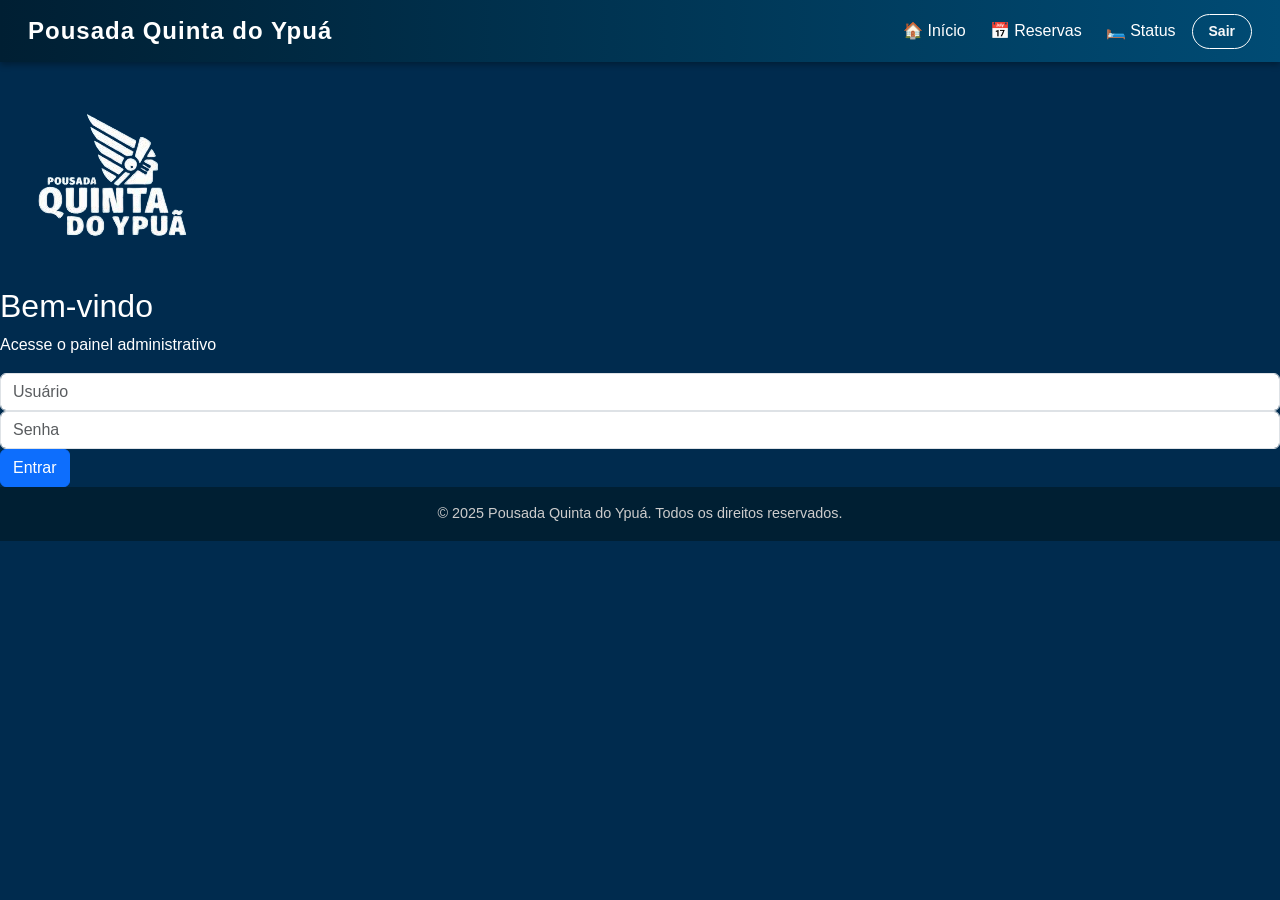
==== QuintaYpua/wwwroot/index.html @ 8efe4acd "Index" ====
<!DOCTYPE html>
<html lang="pt-br">
<head>
  <meta charset="UTF-8" />
  <meta name="viewport" content="width=device-width, initial-scale=1.0" />
  <title>Login - Quinta do Ypuá</title>

  <!-- Bootstrap CSS -->
  <link rel="stylesheet" href="https://cdn.jsdelivr.net/npm/bootstrap@5.3.3/dist/css/bootstrap.min.css" />
  <!-- Estilo personalizado -->
  <link rel="stylesheet" href="css/style.css" />
</head>
<body>

  <!-- Navbar estilizada -->
  <nav class="navbar navbar-expand-lg custom-navbar px-3">
  <div class="container-fluid">
    <a class="navbar-brand fw-bold" href="index.html">Pousada Quinta do Ypuá</a>
    <button class="navbar-toggler" type="button" data-bs-toggle="collapse" data-bs-target="#navbarContent">
      <span class="navbar-toggler-icon"></span>
    </button>

    <div class="collapse navbar-collapse justify-content-end" id="navbarContent">
      <ul class="navbar-nav mb-2 mb-lg-0 align-items-center gap-2">
        <li class="nav-item">
          <a class="nav-link" href="index.html">🏠 Início</a>
        </li>
        <li class="nav-item">
          <a class="nav-link" href="reservas.html">📅 Reservas</a>
        </li>
        <li class="nav-item">
          <a class="nav-link" href="status.html">🛏️ Status</a>
        </li>
        <li class="nav-item">
          <a class="btn btn-outline-light btn-sm" href="index.html">Sair</a>
        </li>
      </ul>
    </div>
  </div>
</nav>


  <!-- Conteúdo principal -->
  <main>
    <div class="login-box">
      <img src="img/quinta-removebg-preview.png" alt="Logo da Pousada" class="logo" />
      <h2>Bem-vindo</h2>
      <p class="subtitle">Acesse o painel administrativo</p>
      <form id="loginForm">
        <input type="text" id="login" class="form-control" placeholder="Usuário" required />
        <input type="password" id="senha" class="form-control" placeholder="Senha" required />
        <button type="submit" class="btn btn-primary">Entrar</button>
      </form>
    </div>
  </main>

  <!-- Rodapé -->
  <footer>
    &copy; 2025 Pousada Quinta do Ypuá. Todos os direitos reservados.
  </footer>

  <!-- Scripts -->
  <script src="https://cdn.jsdelivr.net/npm/bootstrap@5.3.3/dist/js/bootstrap.bundle.min.js"></script>
  <script>
    document.getElementById('loginForm').addEventListener('submit', function(e) {
      e.preventDefault();
      const login = document.getElementById('login').value.trim();
      const senha = document.getElementById('senha').value.trim();

      if (login === 'admin' && senha === '123') {
        window.location.href = 'home.html';
      } else {
        alert('Login inválido. Tente novamente.');
      }
    });
  </script>
</body>
</html>
---- QuintaYpua/wwwroot/css/style.css ----
/* Reset e base */
* {
  margin: 0;
  padding: 0;
  box-sizing: border-box;
}

body {
  font-family: 'Segoe UI', sans-serif;
  background-color: #002b4e;
  color: white;
  display: flex;
  flex-direction: column;
  min-height: 100vh;
}

/* Navbar personalizada com gradiente */
.custom-navbar {
  background: linear-gradient(90deg, #001f33 0%, #004b74 100%);
  box-shadow: 0 3px 6px rgba(0, 0, 0, 0.3);
}

.custom-navbar .navbar-brand {
  font-size: 1.5rem;
  color: #ffffff !important;
  letter-spacing: 1px;
  transition: color 0.3s ease;
}

.custom-navbar .navbar-brand:hover {
  color: #66ccff !important;
}

.custom-navbar .nav-link {
  color: #ffffff !important;
  font-weight: 500;
  padding: 0.5rem 1rem;
  transition: background 0.3s, color 0.3s;
  border-radius: 8px;
}

.custom-navbar .nav-link:hover,
.custom-navbar .nav-link.active {
  background-color: rgba(255, 255, 255, 0.1);
  color: #66ccff !important;
}

.custom-navbar .btn-outline-light {
  border: 1px solid #ffffff;
  padding: 6px 16px;
  font-weight: bold;
  transition: 0.3s;
  border-radius: 25px;
}

.custom-navbar .btn-outline-light:hover {
  background-color: #ffffff;
  color: #003f6b;
}

/* Ajusta main para usar mais largura e ficar colado ao topo */
main.container {
  margin-top: 1rem !important;
  max-width: 100% !important;
  padding-left: 2rem;
  padding-right: 2rem;
  flex: 1 0 auto;
}

/* Ajusta o container flex do título para espaçamento maior */
main > div.d-flex {
  margin-bottom: 1.5rem !important;
  gap: 1rem;
  flex-wrap: nowrap;
  align-items: center;
  justify-content: space-between;
}

/* Expande a tabela para usar largura máxima e adiciona scroll horizontal se necessário */
.table-responsive {
  width: 100%;
  overflow-x: auto;
  box-shadow: 0 0 10px rgba(0,0,0,0.3);
  border-radius: 8px;
  background-color: #003f6b;
}

/* Ajusta largura mínima da tabela para expandir */
table.table {
  min-width: 900px; /* garante que a tabela tenha largura mínima para ficar legível */
}

/* Cabeçalho tabela */
thead.table-light {
  background-color: #cfd8dc !important;
  color: #003f6b !important;
}

/* Linhas da tabela */
tbody tr:hover {
  background-color: rgba(102, 204, 255, 0.15);
}

/* Rodapé */
footer {
  background-color: #001f33;
  color: #ccc;
  text-align: center;
  padding: 1rem;
  font-size: 0.9rem;
  flex-shrink: 0;
}

/* Responsividade para navbar e main */
@media (max-width: 768px) {
  main > div.d-flex {
    flex-wrap: wrap;
    justify-content: center;
    gap: 0.5rem;
  }

  .custom-navbar .nav-link {
    padding: 0.25rem 0.5rem;
  }
}
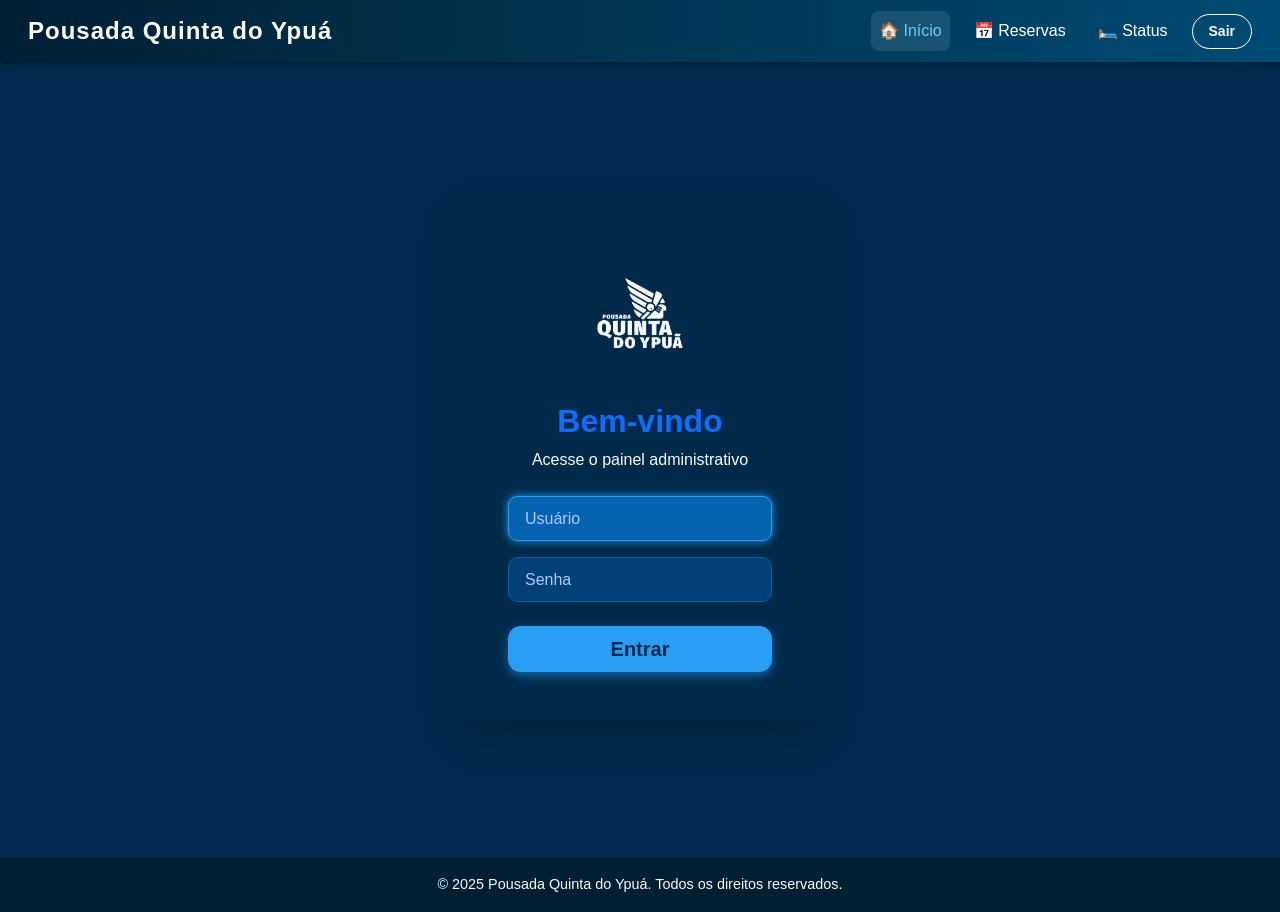
==== commit ec4c6e01: "Reservas" ====
--- a/QuintaYpua/wwwroot/index.html
+++ b/QuintaYpua/wwwroot/index.html
@@ -2,7 +2,7 @@
 <html lang="pt-br">
 <head>
   <meta charset="UTF-8" />
-  <meta name="viewport" content="width=device-width, initial-scale=1.0" />
+  <meta name="viewport" content="width=device-width, initial-scale=1" />
   <title>Login - Quinta do Ypuá</title>
 
   <!-- Bootstrap CSS -->
@@ -14,48 +14,47 @@
 
   <!-- Navbar estilizada -->
   <nav class="navbar navbar-expand-lg custom-navbar px-3">
-  <div class="container-fluid">
-    <a class="navbar-brand fw-bold" href="index.html">Pousada Quinta do Ypuá</a>
-    <button class="navbar-toggler" type="button" data-bs-toggle="collapse" data-bs-target="#navbarContent">
-      <span class="navbar-toggler-icon"></span>
-    </button>
+    <div class="container-fluid">
+      <a class="navbar-brand fw-bold" href="index.html">Pousada Quinta do Ypuá</a>
+      <button class="navbar-toggler" type="button" data-bs-toggle="collapse" data-bs-target="#navbarContent">
+        <span class="navbar-toggler-icon"></span>
+      </button>
 
-    <div class="collapse navbar-collapse justify-content-end" id="navbarContent">
-      <ul class="navbar-nav mb-2 mb-lg-0 align-items-center gap-2">
-        <li class="nav-item">
-          <a class="nav-link" href="index.html">🏠 Início</a>
-        </li>
-        <li class="nav-item">
-          <a class="nav-link" href="reservas.html">📅 Reservas</a>
-        </li>
-        <li class="nav-item">
-          <a class="nav-link" href="status.html">🛏️ Status</a>
-        </li>
-        <li class="nav-item">
-          <a class="btn btn-outline-light btn-sm" href="index.html">Sair</a>
-        </li>
-      </ul>
+      <div class="collapse navbar-collapse justify-content-end" id="navbarContent">
+        <ul class="navbar-nav mb-2 mb-lg-0 align-items-center gap-3">
+          <li class="nav-item">
+            <a class="nav-link active" href="index.html">🏠 Início</a>
+          </li>
+          <li class="nav-item">
+            <a class="nav-link" href="reservas.html">📅 Reservas</a>
+          </li>
+          <li class="nav-item">
+            <a class="nav-link" href="status.html">🛏️ Status</a>
+          </li>
+          <li class="nav-item">
+            <a class="btn btn-outline-light btn-sm" href="index.html">Sair</a>
+          </li>
+        </ul>
+      </div>
     </div>
-  </div>
-</nav>
-
+  </nav>
 
   <!-- Conteúdo principal -->
-  <main>
-    <div class="login-box">
-      <img src="img/quinta-removebg-preview.png" alt="Logo da Pousada" class="logo" />
-      <h2>Bem-vindo</h2>
-      <p class="subtitle">Acesse o painel administrativo</p>
-      <form id="loginForm">
-        <input type="text" id="login" class="form-control" placeholder="Usuário" required />
-        <input type="password" id="senha" class="form-control" placeholder="Senha" required />
-        <button type="submit" class="btn btn-primary">Entrar</button>
+  <main class="d-flex justify-content-center align-items-center flex-grow-1 bg-login-gradient">
+    <div class="login-box p-4 p-md-5 rounded-4 shadow-lg text-center">
+      <img src="img/quinta-removebg-preview.png" alt="Logo da Pousada" class="logo mb-4 mx-auto" style="max-width: 130px;" />
+      <h2 class="mb-2 fw-bold text-primary">Bem-vindo</h2>
+      <p class="subtitle mb-4 text-light fs-6">Acesse o painel administrativo</p>
+      <form id="loginForm" class="mx-auto" style="max-width: 320px;">
+        <input type="text" id="login" class="form-control mb-3" placeholder="Usuário" required autofocus />
+        <input type="password" id="senha" class="form-control mb-4" placeholder="Senha" required />
+        <button type="submit" class="btn btn-primary w-100 fw-semibold py-2 fs-5">Entrar</button>
       </form>
     </div>
   </main>
 
   <!-- Rodapé -->
-  <footer>
+  <footer class="text-center text-light py-3" style="background-color: #001f33;">
     &copy; 2025 Pousada Quinta do Ypuá. Todos os direitos reservados.
   </footer>
 
@@ -68,7 +67,7 @@
       const senha = document.getElementById('senha').value.trim();
 
       if (login === 'admin' && senha === '123') {
-        window.location.href = 'home.html';
+        window.location.href = 'reservas.html';
       } else {
         alert('Login inválido. Tente novamente.');
       }
--- a/QuintaYpua/wwwroot/css/style.css
+++ b/QuintaYpua/wwwroot/css/style.css
@@ -1,4 +1,4 @@
-/* Reset e base */
+/* RESET E BASE */
 * {
   margin: 0;
   padding: 0;
@@ -9,12 +9,12 @@
   font-family: 'Segoe UI', sans-serif;
   background-color: #002b4e;
   color: white;
+  min-height: 100vh;
   display: flex;
   flex-direction: column;
-  min-height: 100vh;
-}
-
-/* Navbar personalizada com gradiente */
+}
+
+/* NAVBAR */
 .custom-navbar {
   background: linear-gradient(90deg, #001f33 0%, #004b74 100%);
   box-shadow: 0 3px 6px rgba(0, 0, 0, 0.3);
@@ -54,54 +54,12 @@
 }
 
 .custom-navbar .btn-outline-light:hover {
-  background-color: #ffffff;
+  background-color: #003f6b;
   color: #003f6b;
-}
-
-/* Ajusta main para usar mais largura e ficar colado ao topo */
-main.container {
-  margin-top: 1rem !important;
-  max-width: 100% !important;
-  padding-left: 2rem;
-  padding-right: 2rem;
-  flex: 1 0 auto;
-}
-
-/* Ajusta o container flex do título para espaçamento maior */
-main > div.d-flex {
-  margin-bottom: 1.5rem !important;
-  gap: 1rem;
-  flex-wrap: nowrap;
-  align-items: center;
-  justify-content: space-between;
-}
-
-/* Expande a tabela para usar largura máxima e adiciona scroll horizontal se necessário */
-.table-responsive {
-  width: 100%;
-  overflow-x: auto;
-  box-shadow: 0 0 10px rgba(0,0,0,0.3);
-  border-radius: 8px;
-  background-color: #003f6b;
-}
-
-/* Ajusta largura mínima da tabela para expandir */
-table.table {
-  min-width: 900px; /* garante que a tabela tenha largura mínima para ficar legível */
-}
-
-/* Cabeçalho tabela */
-thead.table-light {
-  background-color: #cfd8dc !important;
-  color: #003f6b !important;
-}
-
-/* Linhas da tabela */
-tbody tr:hover {
-  background-color: rgba(102, 204, 255, 0.15);
-}
-
-/* Rodapé */
+  background: #ffffff;
+}
+
+/* RODAPÉ */
 footer {
   background-color: #001f33;
   color: #ccc;
@@ -111,15 +69,185 @@
   flex-shrink: 0;
 }
 
-/* Responsividade para navbar e main */
-@media (max-width: 768px) {
-  main > div.d-flex {
-    flex-wrap: wrap;
-    justify-content: center;
-    gap: 0.5rem;
-  }
-
-  .custom-navbar .nav-link {
-    padding: 0.25rem 0.5rem;
-  }
-}
+/* === LOGIN === */
+.bg-login-gradient {
+  background: linear-gradient(135deg, #003f6b 0%);
+  min-height: calc(100vh - 56px - 48px); /* Altura total menos navbar e footer */
+  display: flex;
+  justify-content: center;
+  align-items: center;
+  padding: 1rem;
+}
+
+.login-box {
+  background-color: #012a4a; /* Azul petróleo escuro */
+  padding: 2.5rem 3rem;
+  border-radius: 1rem;
+  box-shadow: 0 8px 24px rgba(0, 0, 0, 0.7);
+  max-width: 360px;
+  width: 100%;
+  color: #e1eaff;
+  text-align: center;
+}
+
+.login-box .logo {
+  margin-bottom: 1.5rem;
+  max-width: 130px;
+  filter: none;
+}
+
+.login-box h2 {
+  color: #5bc0f8; /* Azul claro */
+  margin-bottom: 0.5rem;
+  font-weight: 700;
+}
+
+.login-box .subtitle {
+  color: #a9c7f7;
+  margin-bottom: 1.5rem;
+  font-size: 1rem;
+}
+
+.login-box input.form-control {
+  background-color: #034078; /* Azul médio */
+  border: 1px solid #0563af; /* borda suave azul */
+  color: #d6e9ff;
+  padding: 0.6rem 1rem;
+  border-radius: 0.6rem;
+  margin-bottom: 1.25rem;
+  transition: background-color 0.3s ease, border-color 0.3s ease;
+}
+
+.login-box input.form-control::placeholder {
+  color: #b0c7ff;
+}
+
+.login-box input.form-control:focus {
+  background-color: #0563af; /* Azul mais claro */
+  border-color: #2a9df4;
+  color: #fff;
+  outline: none;
+  box-shadow: 0 0 8px #2a9df4;
+}
+
+.login-box button.btn-primary {
+  background-color: #2a9df4; /* azul claro vibrante */
+  border: none;
+  font-weight: 600;
+  font-size: 1.15rem;
+  padding: 0.6rem 0;
+  border-radius: 0.8rem;
+  transition: background-color 0.3s ease, box-shadow 0.3s ease;
+  color: #012a4a; /* texto escuro para contraste */
+  width: 100%;
+  box-shadow: 0 4px 10px rgba(42, 157, 244, 0.5);
+}
+
+.login-box button.btn-primary:hover {
+  background-color: #1c7ed6; /* azul forte no hover */
+  color: #d0e8ff;
+  box-shadow: 0 6px 14px rgba(28, 126, 214, 0.7);
+}
+
+
+/* === RESERVAS === */
+main.container-fluid {
+  flex: 1;
+  display: flex;
+  flex-direction: column;
+  height: 100%;
+  padding: 2rem;
+  background-color: transparent;
+}
+
+h1 {
+  font-size: 2.5rem;
+  font-weight: 700;
+  color: #ffffff;
+  margin-bottom: 2rem;
+  text-align: center;
+  text-shadow: 1px 1px 4px rgba(0, 0, 0, 0.6);
+}
+
+/* filtros */
+.filtros input,
+.filtros select {
+  border-radius: 10px;
+  padding: 10px;
+  border: none;
+  outline: none;
+  width: 100%;
+  max-width: 100%;
+  box-sizing: border-box;
+  font-size: 1rem;
+}
+
+/* container da tabela */
+.table-container {
+  background-color: #003f6b;
+  border-radius: 15px;
+  padding: 1rem;
+  box-shadow: 0 0 15px rgba(0, 0, 0, 0.3);
+  flex-grow: 1;
+  overflow-x: auto;
+}
+
+.table thead th {
+  background: linear-gradient(90deg, #001f33 0%, #004b74 100%);
+  color: #ffffff;
+  text-align: center;
+  font-size: 1.05rem;
+  white-space: nowrap;
+}
+
+.table tbody td {
+  text-align: center;
+  vertical-align: middle;
+  white-space: nowrap;
+}
+
+.table-hover tbody tr:hover {
+  background-color: rgba(255, 255, 255, 0.05);
+}
+
+/* badges */
+.badge {
+  font-size: 0.85rem;
+  padding: 0.4em 0.8em;
+  border-radius: 20px;
+  font-weight: 600;
+}
+
+.badge.bg-success {
+  background-color: #28a745 !important;
+}
+
+.badge.bg-warning {
+  background-color: #ffc107 !important;
+  color: #212529 !important;
+}
+
+.badge.bg-danger {
+  background-color: #dc3545 !important;
+}
+
+.badge.bg-primary {
+  background-color: #007bff !important;
+}
+
+/* botões */
+.btn-light {
+  background-color: #66ccff;
+  color: #003f6b;
+  font-weight: 600;
+  border: none;
+  border-radius: 25px;
+  transition: background-color 0.3s ease;
+  padding: 0.3rem 1rem;
+  font-size: 0.9rem;
+}
+
+.btn-light:hover {
+  background-color: #004b74;
+  color: white;
+}
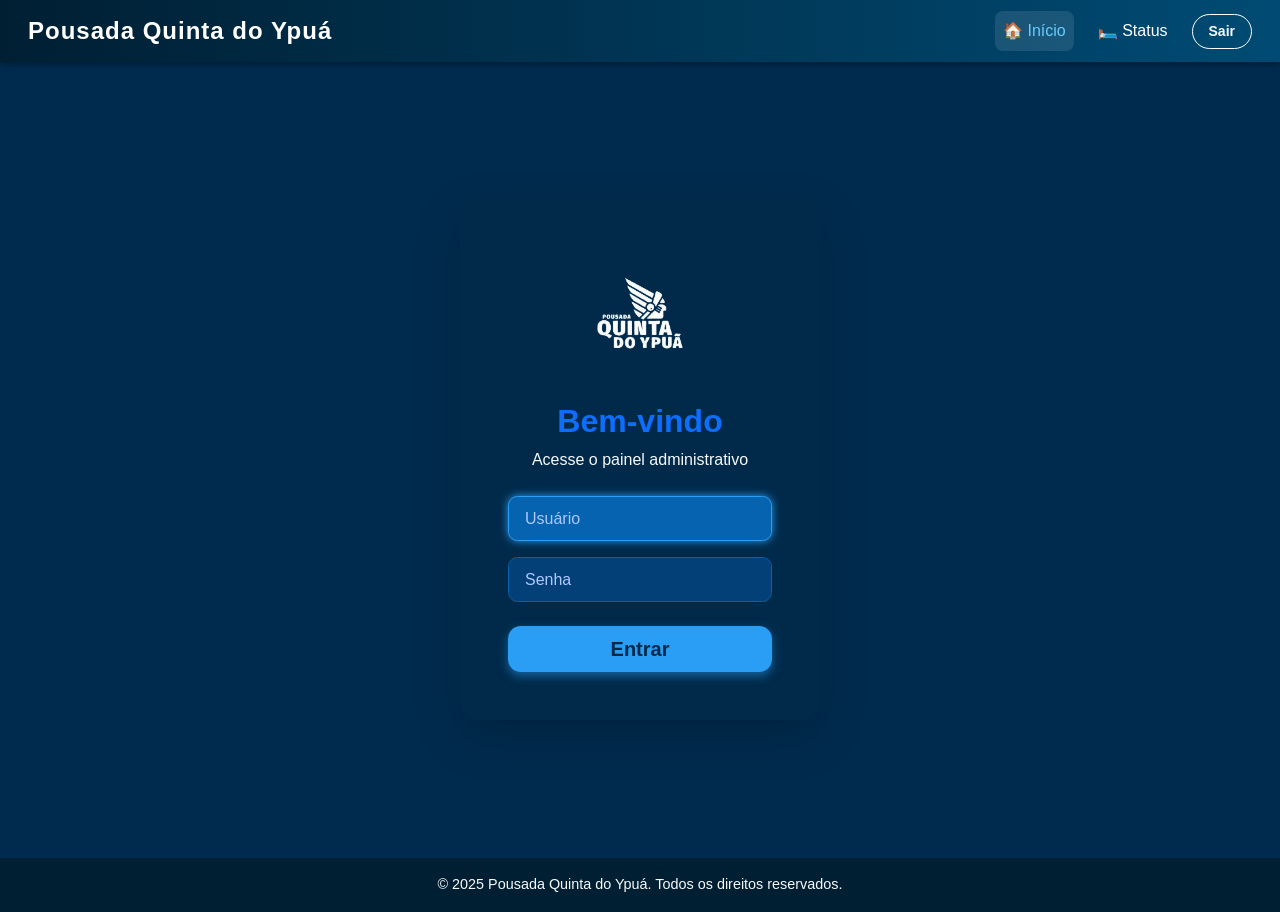
==== commit 68ecf054: "Paginas" ====
--- a/QuintaYpua/wwwroot/index.html
+++ b/QuintaYpua/wwwroot/index.html
@@ -24,9 +24,6 @@
         <ul class="navbar-nav mb-2 mb-lg-0 align-items-center gap-3">
           <li class="nav-item">
             <a class="nav-link active" href="index.html">🏠 Início</a>
-          </li>
-          <li class="nav-item">
-            <a class="nav-link" href="reservas.html">📅 Reservas</a>
           </li>
           <li class="nav-item">
             <a class="nav-link" href="status.html">🛏️ Status</a>
--- a/QuintaYpua/wwwroot/css/style.css
+++ b/QuintaYpua/wwwroot/css/style.css
@@ -72,7 +72,7 @@
 /* === LOGIN === */
 .bg-login-gradient {
   background: linear-gradient(135deg, #003f6b 0%);
-  min-height: calc(100vh - 56px - 48px); /* Altura total menos navbar e footer */
+  min-height: calc(100vh - 56px - 48px);
   display: flex;
   justify-content: center;
   align-items: center;
@@ -80,7 +80,7 @@
 }
 
 .login-box {
-  background-color: #012a4a; /* Azul petróleo escuro */
+  background-color: #012a4a;
   padding: 2.5rem 3rem;
   border-radius: 1rem;
   box-shadow: 0 8px 24px rgba(0, 0, 0, 0.7);
@@ -97,7 +97,7 @@
 }
 
 .login-box h2 {
-  color: #5bc0f8; /* Azul claro */
+  color: #5bc0f8;
   margin-bottom: 0.5rem;
   font-weight: 700;
 }
@@ -109,8 +109,8 @@
 }
 
 .login-box input.form-control {
-  background-color: #034078; /* Azul médio */
-  border: 1px solid #0563af; /* borda suave azul */
+  background-color: #034078;
+  border: 1px solid #0563af;
   color: #d6e9ff;
   padding: 0.6rem 1rem;
   border-radius: 0.6rem;
@@ -123,7 +123,7 @@
 }
 
 .login-box input.form-control:focus {
-  background-color: #0563af; /* Azul mais claro */
+  background-color: #0563af;
   border-color: #2a9df4;
   color: #fff;
   outline: none;
@@ -131,24 +131,23 @@
 }
 
 .login-box button.btn-primary {
-  background-color: #2a9df4; /* azul claro vibrante */
+  background-color: #2a9df4;
   border: none;
   font-weight: 600;
   font-size: 1.15rem;
   padding: 0.6rem 0;
   border-radius: 0.8rem;
   transition: background-color 0.3s ease, box-shadow 0.3s ease;
-  color: #012a4a; /* texto escuro para contraste */
+  color: #012a4a;
   width: 100%;
   box-shadow: 0 4px 10px rgba(42, 157, 244, 0.5);
 }
 
 .login-box button.btn-primary:hover {
-  background-color: #1c7ed6; /* azul forte no hover */
+  background-color: #1c7ed6;
   color: #d0e8ff;
   box-shadow: 0 6px 14px rgba(28, 126, 214, 0.7);
 }
-
 
 /* === RESERVAS === */
 main.container-fluid {
@@ -177,9 +176,13 @@
   border: none;
   outline: none;
   width: 100%;
-  max-width: 100%;
-  box-sizing: border-box;
   font-size: 1rem;
+  background-color: #034078;
+  color: #fff;
+}
+
+.filtros input::placeholder {
+  color: #b8d7ff;
 }
 
 /* container da tabela */
@@ -251,3 +254,40 @@
   background-color: #004b74;
   color: white;
 }
+
+/* === MODAIS === */
+.modal-content {
+  border-radius: 12px;
+  border: none;
+}
+
+.modal-header {
+  background-color: #012a4a;
+  border-bottom: 1px solid #00567d;
+}
+
+.modal-body {
+  background-color: #002b4e;
+}
+
+.modal-footer {
+  background-color: #012a4a;
+  border-top: 1px solid #00567d;
+}
+
+.list-group-item {
+  background-color: #002b4e;
+  color: #fff;
+  border: 1px solid #014a74;
+}
+
+/* responsividade */
+@media (max-width: 576px) {
+  h1 {
+    font-size: 1.8rem;
+  }
+
+  .login-box {
+    padding: 2rem;
+  }
+}
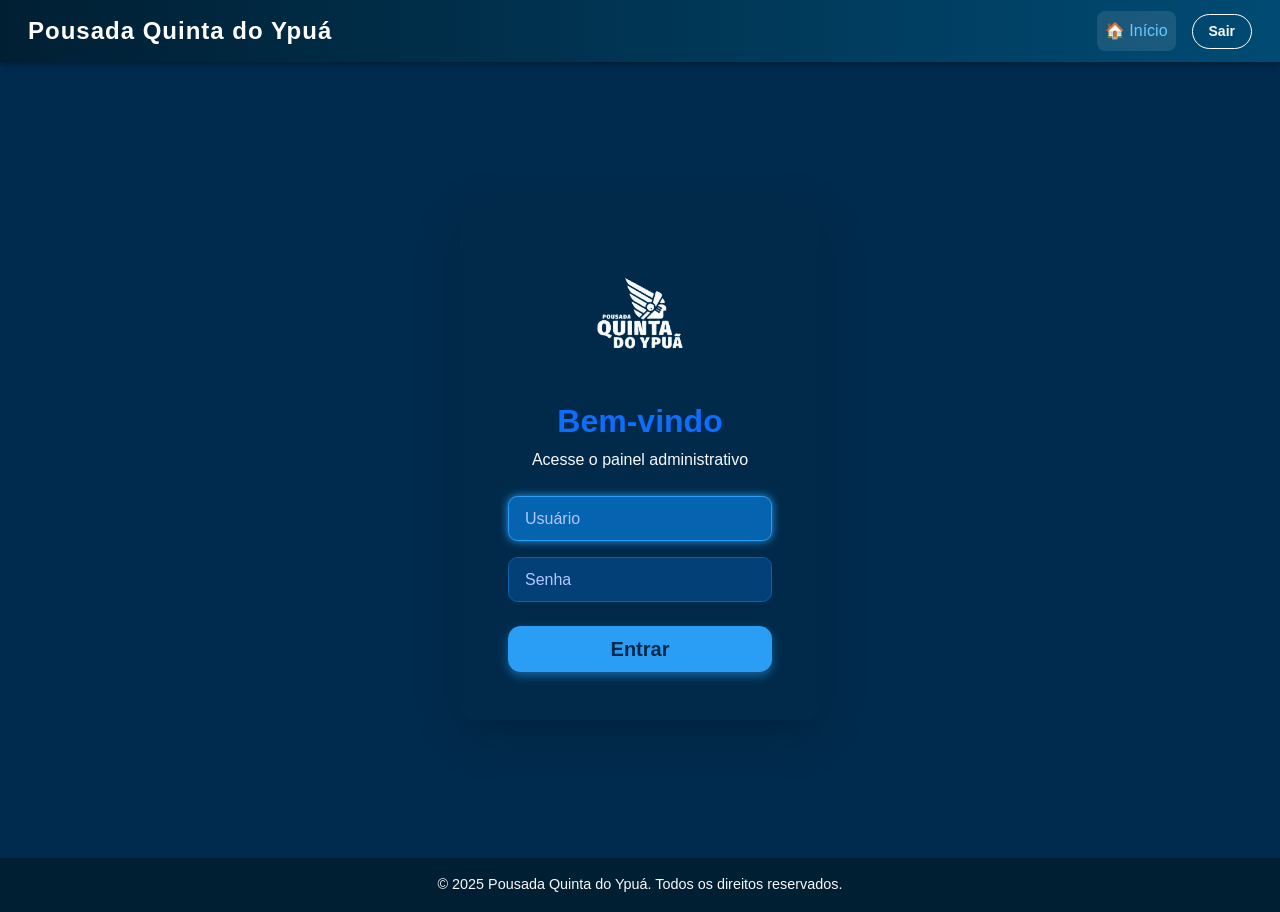
==== commit 1b96e240: "Status" ====
--- a/QuintaYpua/wwwroot/index.html
+++ b/QuintaYpua/wwwroot/index.html
@@ -24,9 +24,6 @@
         <ul class="navbar-nav mb-2 mb-lg-0 align-items-center gap-3">
           <li class="nav-item">
             <a class="nav-link active" href="index.html">🏠 Início</a>
-          </li>
-          <li class="nav-item">
-            <a class="nav-link" href="status.html">🛏️ Status</a>
           </li>
           <li class="nav-item">
             <a class="btn btn-outline-light btn-sm" href="index.html">Sair</a>
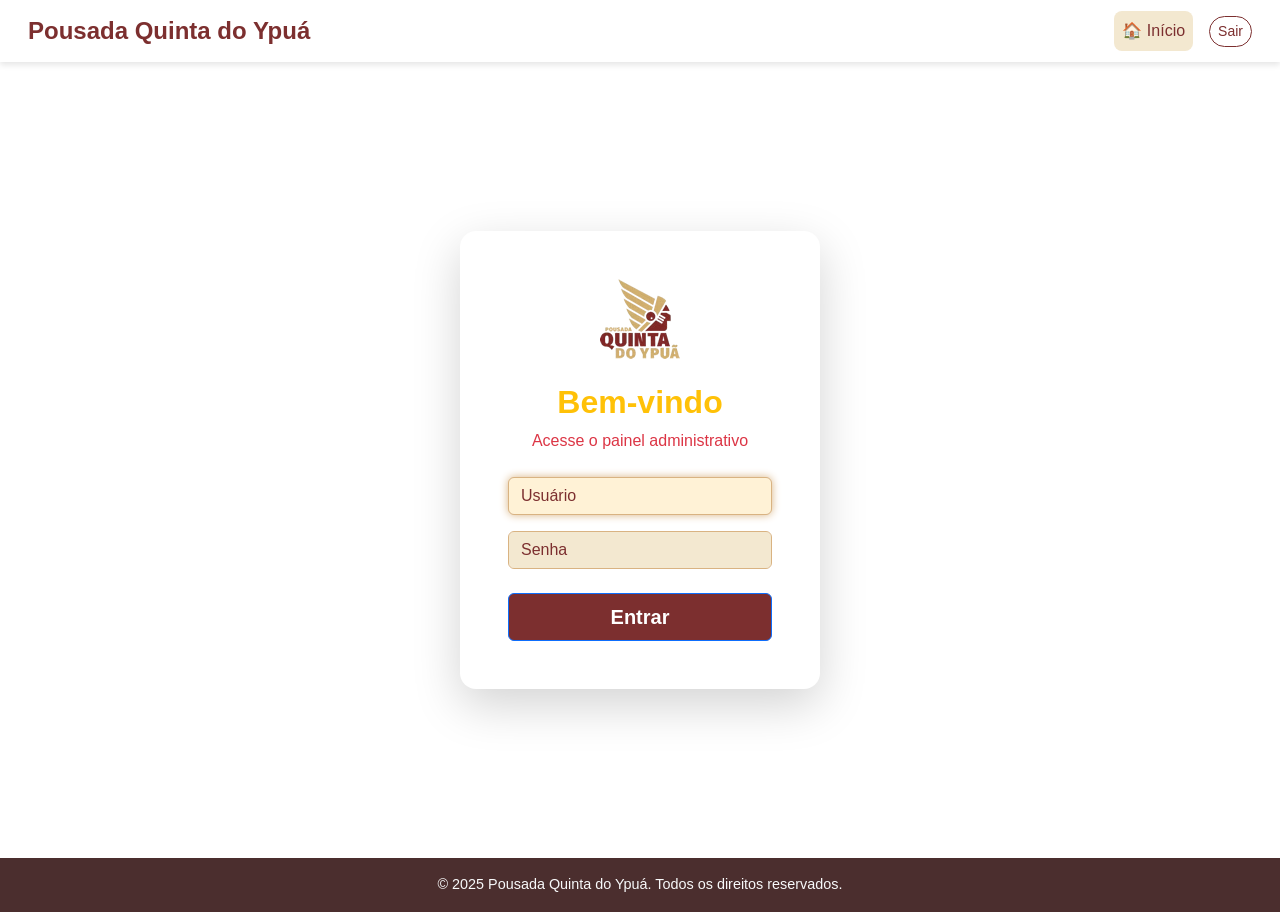
==== commit c1379ed5: "Pousada" ====
--- a/QuintaYpua/wwwroot/index.html
+++ b/QuintaYpua/wwwroot/index.html
@@ -33,14 +33,14 @@
     </div>
   </nav>
 
-  <!-- Conteúdo principal -->
+
   <main class="d-flex justify-content-center align-items-center flex-grow-1 bg-login-gradient">
     <div class="login-box p-4 p-md-5 rounded-4 shadow-lg text-center">
-      <img src="img/quinta-removebg-preview.png" alt="Logo da Pousada" class="logo mb-4 mx-auto" style="max-width: 130px;" />
-      <h2 class="mb-2 fw-bold text-primary">Bem-vindo</h2>
-      <p class="subtitle mb-4 text-light fs-6">Acesse o painel administrativo</p>
+      <img src="img/logo.avif" alt="Logo da Pousada" class="logo mb-4 mx-auto" style="max-width: 130px;" />
+      <h2 class="mb-2 fw-bold text-warning">Bem-vindo</h2>
+      <p class="subtitle mb-4 text-danger fs-6">Acesse o painel administrativo</p>
       <form id="loginForm" class="mx-auto" style="max-width: 320px;">
-        <input type="text" id="login" class="form-control mb-3" placeholder="Usuário" required autofocus />
+        <input type="text-light" id="login" class="form-control mb-3" placeholder="Usuário" required autofocus />
         <input type="password" id="senha" class="form-control mb-4" placeholder="Senha" required />
         <button type="submit" class="btn btn-primary w-100 fw-semibold py-2 fs-5">Entrar</button>
       </form>
@@ -48,7 +48,7 @@
   </main>
 
   <!-- Rodapé -->
-  <footer class="text-center text-light py-3" style="background-color: #001f33;">
+  <footer class="text-center text-light py-3" style="background-color: #4b2e2e;">
     &copy; 2025 Pousada Quinta do Ypuá. Todos os direitos reservados.
   </footer>
 
--- a/QuintaYpua/wwwroot/css/style.css
+++ b/QuintaYpua/wwwroot/css/style.css
@@ -1,14 +1,89 @@
+#modalCadastro .modal-dialog {
+  margin: 2.5rem auto !important;
+  max-width: 600px;
+  width: 95vw;
+  display: flex;
+  align-items: center;
+  justify-content: center;
+}
+/* Remove ressalto e deixa o modal reto/minimalista */
+#modalCadastro .modal-content {
+  margin: 0 auto;
+  border-radius: 0 !important;
+  box-shadow: none !important;
+  border: none !important;
+  background: #fff !important;
+}
+/* MODAL CADASTRO CLIENTE - alinhado ao fundo */
+#modalCadastro .modal-content {
+  margin: 0 auto;
+  border-radius: 0px !important;
+  box-shadow: none !important;
+  border: 1.5px solid #e0c68a !important;
+  background: #fff !important;
+}
+#modalCadastro .modal-header {
+  background: #fff !important;
+  border-bottom: 1px solid #d6b36a !important;
+}
+#modalCadastro .modal-body {
+  background: #fff !important;
+}
+#modalCadastro .form-control, #modalCadastro textarea {
+  background: #fff !important;
+  border: 1.5px solid #d6b36a !important;
+  color: #4b2e2e !important;
+  border-radius: 10px;
+  box-shadow: none;
+}
+#modalCadastro .btn {
+  border-radius: 10px !important;
+}
+/* ==== QUARTOS MODERNOS ==== */
+.room-card {
+  box-shadow: 0 2px 12px rgba(0,0,0,0.05);
+  border-radius: 16px;
+  transition: box-shadow 0.2s, transform 0.2s;
+  background: #ffffff;
+}
+.room-card:hover {
+  box-shadow: 0 8px 32px rgba(124,47,47,0.15);
+  transform: translateY(-4px) scale(1.03);
+}
+.room-card .card-title {
+  color: #7c2f2f;
+  font-weight: 600;
+}
+.room-card .card-text {
+  color: #4b2e2e;
+}
+
+/* Botão abrir modal quartos */
+#btnAbrirModalQuartos {
+  background: #ffffff !important;
+  color: #7c2f2f !important;
+  border: 1.5px solid #d9b382 !important;
+  border-radius: 16px !important;
+  font-weight: 500 !important;
+  font-size: 1.15rem !important;
+  box-shadow: 0 2px 8px rgba(0,0,0,0.05);
+}
+#btnAbrirModalQuartos:hover {
+  background: #f3e8d0 !important;
+  color: #7c2f2f !important;
+  box-shadow: 0 6px 18px rgba(124,47,47,0.1);
+}
+
 /* RESET E BASE */
 * {
   margin: 0;
   padding: 0;
   box-sizing: border-box;
 }
-
 body {
   font-family: 'Segoe UI', sans-serif;
-  background-color: #002b4e;
-  color: white;
+  background-color: #ffffff;
+  color: #4b2e2e;
   min-height: 100vh;
   display: flex;
   flex-direction: column;
@@ -16,53 +91,40 @@
 
 /* NAVBAR */
 .custom-navbar {
-  background: linear-gradient(90deg, #001f33 0%, #004b74 100%);
-  box-shadow: 0 3px 6px rgba(0, 0, 0, 0.3);
-}
-
+  background: #ffffff;
+  box-shadow: 0 3px 6px rgba(0,0,0,0.1);
+}
 .custom-navbar .navbar-brand {
   font-size: 1.5rem;
-  color: #ffffff !important;
-  letter-spacing: 1px;
-  transition: color 0.3s ease;
-}
-
+  color: #7c2f2f !important;
+}
 .custom-navbar .navbar-brand:hover {
-  color: #66ccff !important;
-}
-
+  color: #d9b382 !important;
+}
 .custom-navbar .nav-link {
-  color: #ffffff !important;
+  color: #4b2e2e !important;
   font-weight: 500;
-  padding: 0.5rem 1rem;
-  transition: background 0.3s, color 0.3s;
   border-radius: 8px;
 }
-
 .custom-navbar .nav-link:hover,
 .custom-navbar .nav-link.active {
-  background-color: rgba(255, 255, 255, 0.1);
-  color: #66ccff !important;
-}
-
+  background-color: #f3e8d0;
+  color: #7c2f2f !important;
+}
 .custom-navbar .btn-outline-light {
-  border: 1px solid #ffffff;
-  padding: 6px 16px;
-  font-weight: bold;
-  transition: 0.3s;
+  border: 1px solid #7c2f2f;
+  color: #7c2f2f;
   border-radius: 25px;
 }
-
 .custom-navbar .btn-outline-light:hover {
-  background-color: #003f6b;
-  color: #003f6b;
-  background: #ffffff;
+  background-color: #d9b382;
+  color: #ffffff;
 }
 
 /* RODAPÉ */
 footer {
-  background-color: #001f33;
-  color: #ccc;
+  background-color: #f9f7f1;
+  color: #4b2e2e;
   text-align: center;
   padding: 1rem;
   font-size: 0.9rem;
@@ -71,82 +133,58 @@
 
 /* === LOGIN === */
 .bg-login-gradient {
-  background: linear-gradient(135deg, #003f6b 0%);
+  background: #ffffff;
   min-height: calc(100vh - 56px - 48px);
   display: flex;
   justify-content: center;
   align-items: center;
   padding: 1rem;
 }
-
 .login-box {
-  background-color: #012a4a;
+  background-color: #ffffff;
   padding: 2.5rem 3rem;
   border-radius: 1rem;
-  box-shadow: 0 8px 24px rgba(0, 0, 0, 0.7);
+  box-shadow: 0 8px 24px rgba(124,47,47,0.2);
   max-width: 360px;
   width: 100%;
-  color: #e1eaff;
+  color: #4b2e2e;
   text-align: center;
 }
-
 .login-box .logo {
   margin-bottom: 1.5rem;
   max-width: 130px;
-  filter: none;
-}
-
+}
 .login-box h2 {
-  color: #5bc0f8;
+  color: #7c2f2f;
   margin-bottom: 0.5rem;
   font-weight: 700;
 }
-
 .login-box .subtitle {
-  color: #a9c7f7;
+  color: #4b2e2e;
   margin-bottom: 1.5rem;
   font-size: 1rem;
 }
-
 .login-box input.form-control {
-  background-color: #034078;
-  border: 1px solid #0563af;
-  color: #d6e9ff;
-  padding: 0.6rem 1rem;
-  border-radius: 0.6rem;
-  margin-bottom: 1.25rem;
-  transition: background-color 0.3s ease, border-color 0.3s ease;
-}
-
+  background-color: #f3e8d0;
+  border: 1px solid #d9b382;
+  color: #4b2e2e;
+}
 .login-box input.form-control::placeholder {
-  color: #b0c7ff;
-}
-
+  color: #7c2f2f;
+}
 .login-box input.form-control:focus {
-  background-color: #0563af;
-  border-color: #2a9df4;
-  color: #fff;
-  outline: none;
-  box-shadow: 0 0 8px #2a9df4;
-}
-
+  background-color: #fff2d6;
+  border-color: #d9b382;
+  color: #4b2e2e;
+  box-shadow: 0 0 8px #d9b382;
+}
 .login-box button.btn-primary {
-  background-color: #2a9df4;
-  border: none;
-  font-weight: 600;
-  font-size: 1.15rem;
-  padding: 0.6rem 0;
-  border-radius: 0.8rem;
-  transition: background-color 0.3s ease, box-shadow 0.3s ease;
-  color: #012a4a;
-  width: 100%;
-  box-shadow: 0 4px 10px rgba(42, 157, 244, 0.5);
-}
-
+  background-color: #7c2f2f;
+  color: #ffffff;
+}
 .login-box button.btn-primary:hover {
-  background-color: #1c7ed6;
-  color: #d0e8ff;
-  box-shadow: 0 6px 14px rgba(28, 126, 214, 0.7);
+  background-color: #5a2424;
+  color: #ffffff;
 }
 
 /* === RESERVAS === */
@@ -158,101 +196,38 @@
   padding: 2rem;
   background-color: transparent;
 }
-
 h1 {
   font-size: 2.5rem;
   font-weight: 700;
-  color: #ffffff;
+  color: #7c2f2f;
   margin-bottom: 2rem;
   text-align: center;
-  text-shadow: 1px 1px 4px rgba(0, 0, 0, 0.6);
-}
-
-/* filtros */
-.filtros input,
-.filtros select {
-  border-radius: 10px;
-  padding: 10px;
-  border: none;
-  outline: none;
-  width: 100%;
-  font-size: 1rem;
-  background-color: #034078;
-  color: #fff;
-}
-
-.filtros input::placeholder {
-  color: #b8d7ff;
-}
-
-/* container da tabela */
+}
 .table-container {
-  background-color: #003f6b;
+  background-color: #ffffff;
   border-radius: 15px;
   padding: 1rem;
-  box-shadow: 0 0 15px rgba(0, 0, 0, 0.3);
-  flex-grow: 1;
-  overflow-x: auto;
-}
-
+  box-shadow: 0 0 15px rgba(0,0,0,0.1);
+}
 .table thead th {
-  background: linear-gradient(90deg, #001f33 0%, #004b74 100%);
-  color: #ffffff;
-  text-align: center;
-  font-size: 1.05rem;
-  white-space: nowrap;
-}
-
+  background-color: #f3e8d0;
+  color: #4b2e2e;
+}
 .table tbody td {
-  text-align: center;
-  vertical-align: middle;
-  white-space: nowrap;
-}
-
+  color: #4b2e2e;
+}
 .table-hover tbody tr:hover {
-  background-color: rgba(255, 255, 255, 0.05);
-}
-
-/* badges */
-.badge {
-  font-size: 0.85rem;
-  padding: 0.4em 0.8em;
-  border-radius: 20px;
-  font-weight: 600;
-}
-
-.badge.bg-success {
-  background-color: #28a745 !important;
-}
-
-.badge.bg-warning {
-  background-color: #ffc107 !important;
-  color: #212529 !important;
-}
-
-.badge.bg-danger {
-  background-color: #dc3545 !important;
-}
-
-.badge.bg-primary {
-  background-color: #007bff !important;
+  background-color: #f9f7f1;
 }
 
 /* botões */
 .btn-light {
-  background-color: #66ccff;
-  color: #003f6b;
-  font-weight: 600;
-  border: none;
-  border-radius: 25px;
-  transition: background-color 0.3s ease;
-  padding: 0.3rem 1rem;
-  font-size: 0.9rem;
-}
-
+  background-color: #d9b382;
+  color: #4b2e2e;
+}
 .btn-light:hover {
-  background-color: #004b74;
-  color: white;
+  background-color: #7c2f2f;
+  color: #ffffff;
 }
 
 /* === MODAIS === */
@@ -260,34 +235,13 @@
   border-radius: 12px;
   border: none;
 }
-
-.modal-header {
-  background-color: #012a4a;
-  border-bottom: 1px solid #00567d;
-}
-
-.modal-body {
-  background-color: #002b4e;
-}
-
-.modal-footer {
-  background-color: #012a4a;
-  border-top: 1px solid #00567d;
-}
-
-.list-group-item {
-  background-color: #002b4e;
-  color: #fff;
-  border: 1px solid #014a74;
-}
+.modal-header { background-color: #ffffff; border-bottom: 1px solid #d9b382; }
+.modal-body { background-color: #f9f7f1; color: #4b2e2e; }
+.modal-footer { background-color: #ffffff; border-top: 1px solid #d9b382; }
+.list-group-item { background-color: #ffffff; color: #4b2e2e; border: 1px solid #d9b382; }
 
 /* responsividade */
 @media (max-width: 576px) {
-  h1 {
-    font-size: 1.8rem;
-  }
-
-  .login-box {
-    padding: 2rem;
-  }
-}
+  h1 { font-size: 1.8rem; }
+  .login-box { padding: 2rem; }
+}
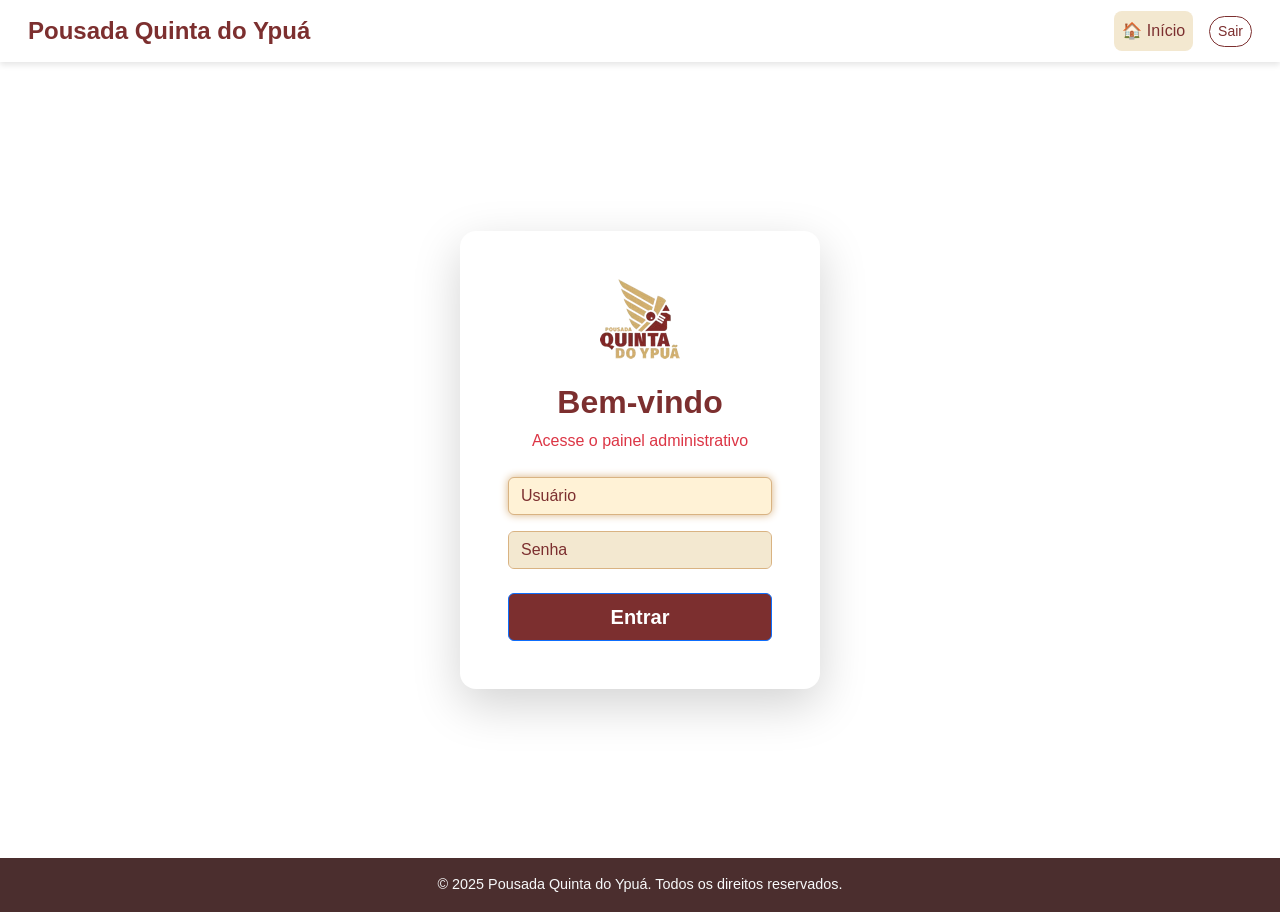
==== commit a57c9c05: "Fotos" ====
--- a/QuintaYpua/wwwroot/index.html
+++ b/QuintaYpua/wwwroot/index.html
@@ -37,7 +37,7 @@
   <main class="d-flex justify-content-center align-items-center flex-grow-1 bg-login-gradient">
     <div class="login-box p-4 p-md-5 rounded-4 shadow-lg text-center">
       <img src="img/logo.avif" alt="Logo da Pousada" class="logo mb-4 mx-auto" style="max-width: 130px;" />
-      <h2 class="mb-2 fw-bold text-warning">Bem-vindo</h2>
+      <h2 class="mb-2 fw-bold style: background-color:#4b2e2e ">Bem-vindo</h2>
       <p class="subtitle mb-4 text-danger fs-6">Acesse o painel administrativo</p>
       <form id="loginForm" class="mx-auto" style="max-width: 320px;">
         <input type="text-light" id="login" class="form-control mb-3" placeholder="Usuário" required autofocus />
